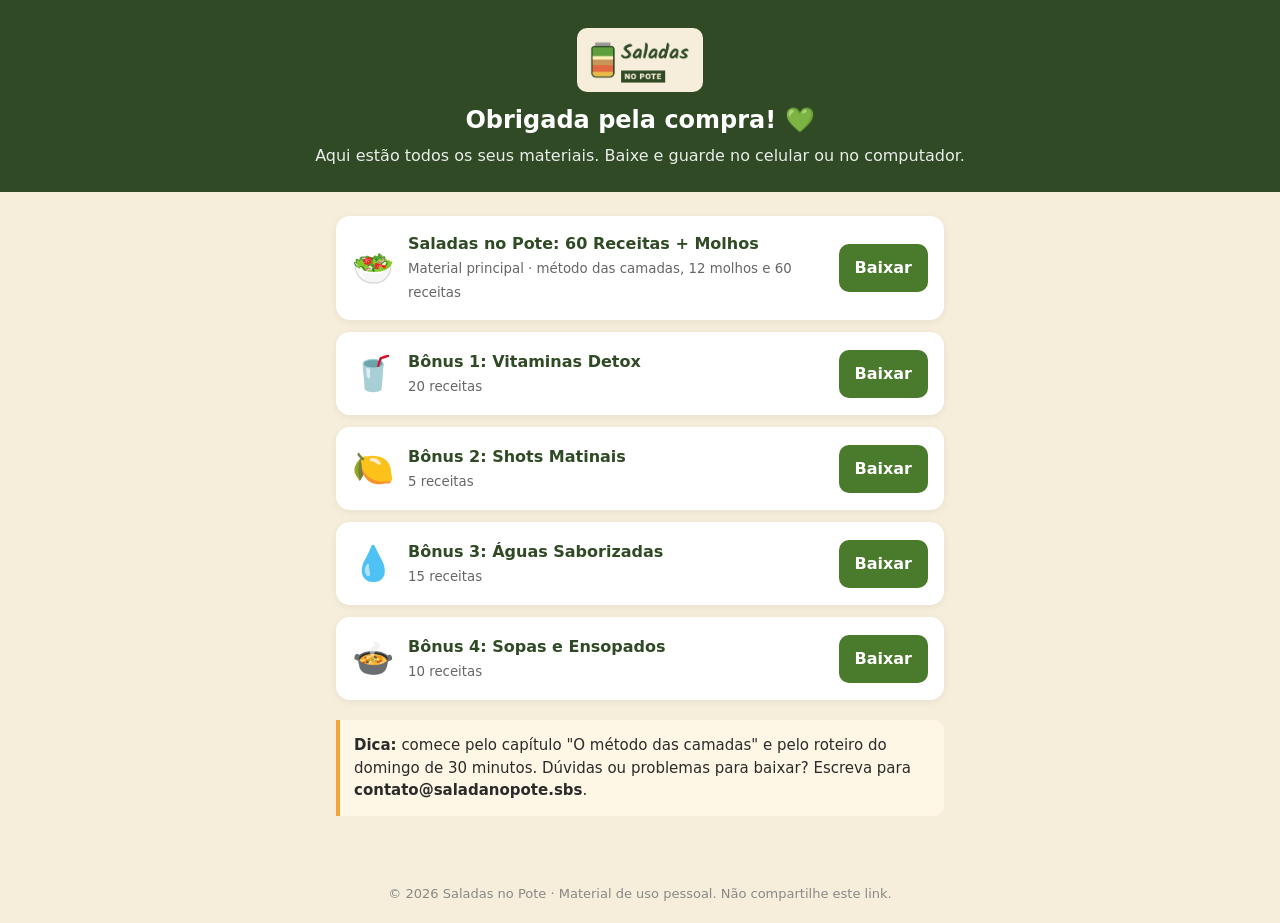
==== acesso-e1a9b4273c32/index.html @ dc5c8287 "Página de acesso dos compradores com os 5 PDFs (fora do Google) Co-Authored-By: Claude Opus 5.5 <nor" ====
<!doctype html>
<html lang="pt-BR">
<head>
<meta charset="utf-8">
<meta name="viewport" content="width=device-width, initial-scale=1">
<meta name="robots" content="noindex, nofollow">
<title>Seu acesso · Saladas no Pote</title>
<link rel="icon" href="data:image/svg+xml,<svg xmlns='http://www.w3.org/2000/svg' viewBox='0 0 100 100'><text y='.9em' font-size='90'>🥗</text></svg>">
<style>
  :root { --verde: #2f4a24; --creme: #f6eedb; --btn: #4a7a2c; }
  * { box-sizing: border-box; margin: 0; padding: 0; }
  body { font-family: system-ui, -apple-system, 'Segoe UI', Roboto, sans-serif; background: var(--creme); color: #2b2b2b; line-height: 1.5; }
  .topo { background: var(--verde); color: #fff; text-align: center; padding: 28px 16px 24px; }
  .topo img { height: 64px; margin: 0 auto 10px; display: block; background: #f6eedb; border-radius: 10px; padding: 6px 10px; }
  .topo h1 { font-size: 24px; }
  .topo p { opacity: .9; margin-top: 6px; }
  main { max-width: 640px; margin: 0 auto; padding: 24px 16px 48px; }
  .item { display: flex; align-items: center; gap: 14px; background: #fff; border-radius: 14px; padding: 16px; margin-bottom: 12px; box-shadow: 0 2px 8px rgba(0,0,0,.06); }
  .item .ico { font-size: 34px; }
  .item div { flex: 1; }
  .item b { display: block; color: var(--verde); }
  .item small { color: #666; }
  .item a { background: var(--btn); color: #fff; text-decoration: none; font-weight: 700; padding: 12px 16px; border-radius: 10px; white-space: nowrap; }
  .dica { background: #fff7e6; border-left: 4px solid #f0a63a; padding: 14px; border-radius: 0 10px 10px 0; margin-top: 20px; font-size: 15px; }
  footer { text-align: center; color: #888; font-size: 13px; padding: 20px; }
</style>
</head>
<body>
<header class="topo">
  <img src="../img/logo.png" alt="Saladas no Pote">
  <h1>Obrigada pela compra! 💚</h1>
  <p>Aqui estão todos os seus materiais. Baixe e guarde no celular ou no computador.</p>
</header>
<main>
  <div class="item"><span class="ico">🥗</span><div><b>Saladas no Pote: 60 Receitas + Molhos</b><small>Material principal · método das camadas, 12 molhos e 60 receitas</small></div><a href="arquivos/saladas-no-pote-60-receitas.pdf" download>Baixar</a></div>
  <div class="item"><span class="ico">🥤</span><div><b>Bônus 1: Vitaminas Detox</b><small>20 receitas</small></div><a href="arquivos/bonus-1-vitaminas-detox.pdf" download>Baixar</a></div>
  <div class="item"><span class="ico">🍋</span><div><b>Bônus 2: Shots Matinais</b><small>5 receitas</small></div><a href="arquivos/bonus-2-shots-matinais.pdf" download>Baixar</a></div>
  <div class="item"><span class="ico">💧</span><div><b>Bônus 3: Águas Saborizadas</b><small>15 receitas</small></div><a href="arquivos/bonus-3-aguas-saborizadas.pdf" download>Baixar</a></div>
  <div class="item"><span class="ico">🍲</span><div><b>Bônus 4: Sopas e Ensopados</b><small>10 receitas</small></div><a href="arquivos/bonus-4-sopas-e-ensopados.pdf" download>Baixar</a></div>
  <p class="dica"><b>Dica:</b> comece pelo capítulo "O método das camadas" e pelo roteiro do domingo de 30 minutos. Dúvidas ou problemas para baixar? Escreva para <b>contato@saladanopote.sbs</b>.</p>
</main>
<footer>© 2026 Saladas no Pote · Material de uso pessoal. Não compartilhe este link.</footer>
</body>
</html>
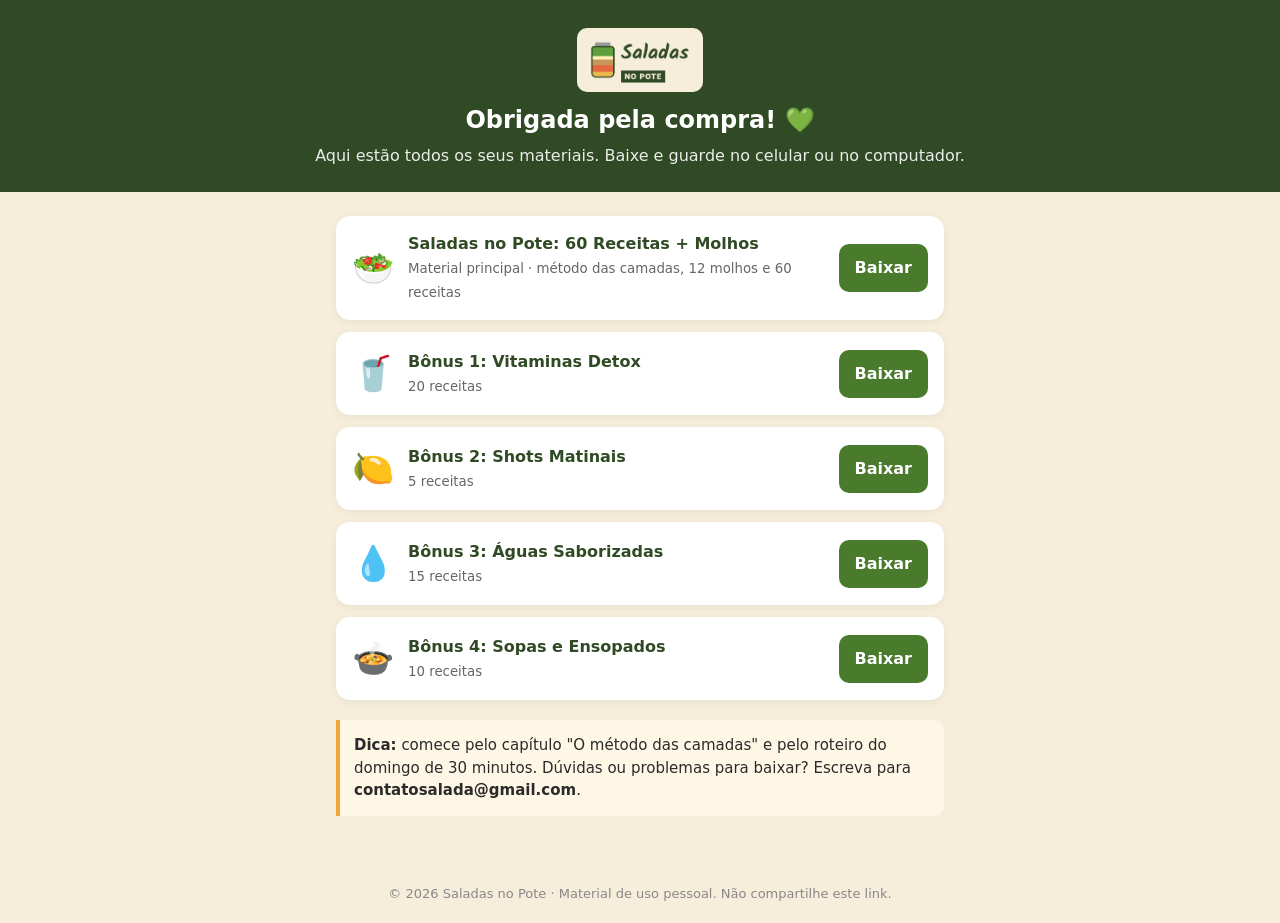
==== commit e7e240f9: "E-mail de suporte real (contatosalada@gmail.com) no site e na página de acesso Co-Authored-By: Claud" ====
--- a/acesso-e1a9b4273c32/index.html
+++ b/acesso-e1a9b4273c32/index.html
@@ -37,7 +37,7 @@
   <div class="item"><span class="ico">🍋</span><div><b>Bônus 2: Shots Matinais</b><small>5 receitas</small></div><a href="arquivos/bonus-2-shots-matinais.pdf" download>Baixar</a></div>
   <div class="item"><span class="ico">💧</span><div><b>Bônus 3: Águas Saborizadas</b><small>15 receitas</small></div><a href="arquivos/bonus-3-aguas-saborizadas.pdf" download>Baixar</a></div>
   <div class="item"><span class="ico">🍲</span><div><b>Bônus 4: Sopas e Ensopados</b><small>10 receitas</small></div><a href="arquivos/bonus-4-sopas-e-ensopados.pdf" download>Baixar</a></div>
-  <p class="dica"><b>Dica:</b> comece pelo capítulo "O método das camadas" e pelo roteiro do domingo de 30 minutos. Dúvidas ou problemas para baixar? Escreva para <b>contato@saladanopote.sbs</b>.</p>
+  <p class="dica"><b>Dica:</b> comece pelo capítulo "O método das camadas" e pelo roteiro do domingo de 30 minutos. Dúvidas ou problemas para baixar? Escreva para <b>contatosalada@gmail.com</b>.</p>
 </main>
 <footer>© 2026 Saladas no Pote · Material de uso pessoal. Não compartilhe este link.</footer>
 </body>
